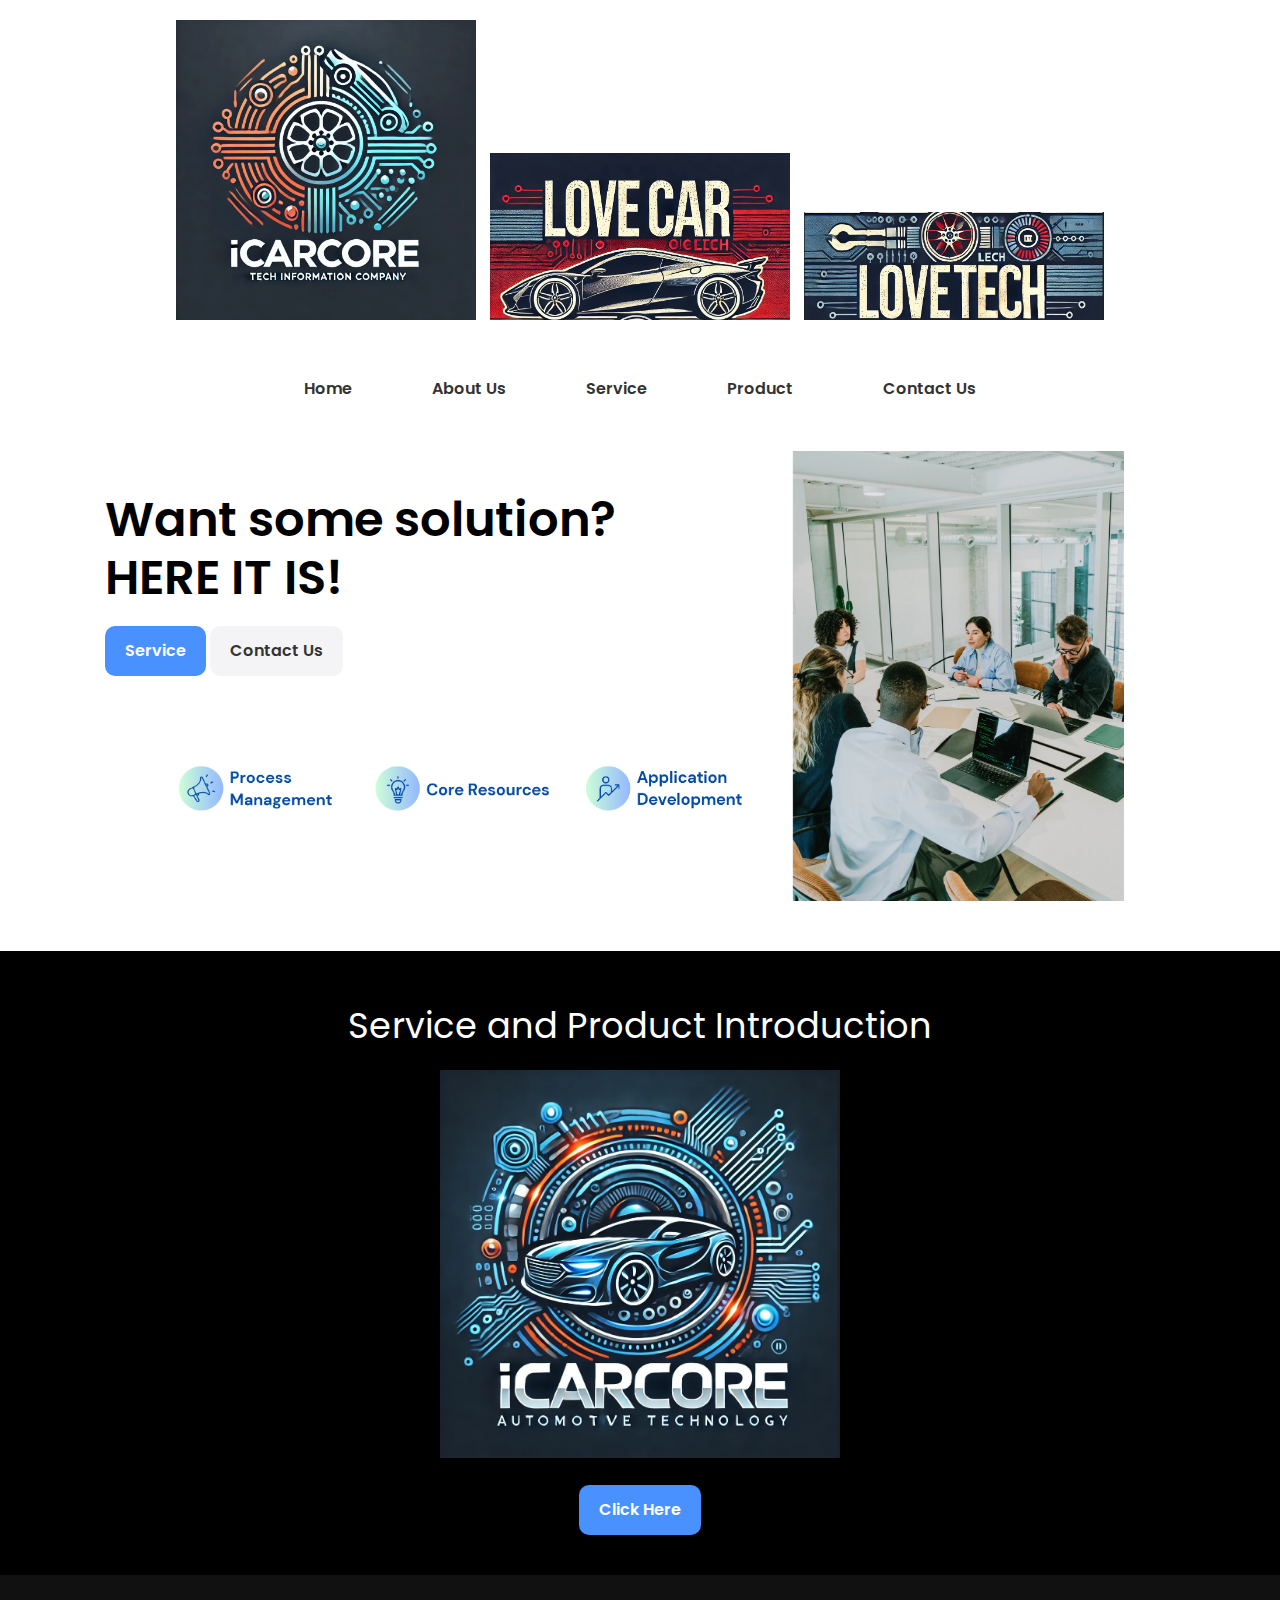
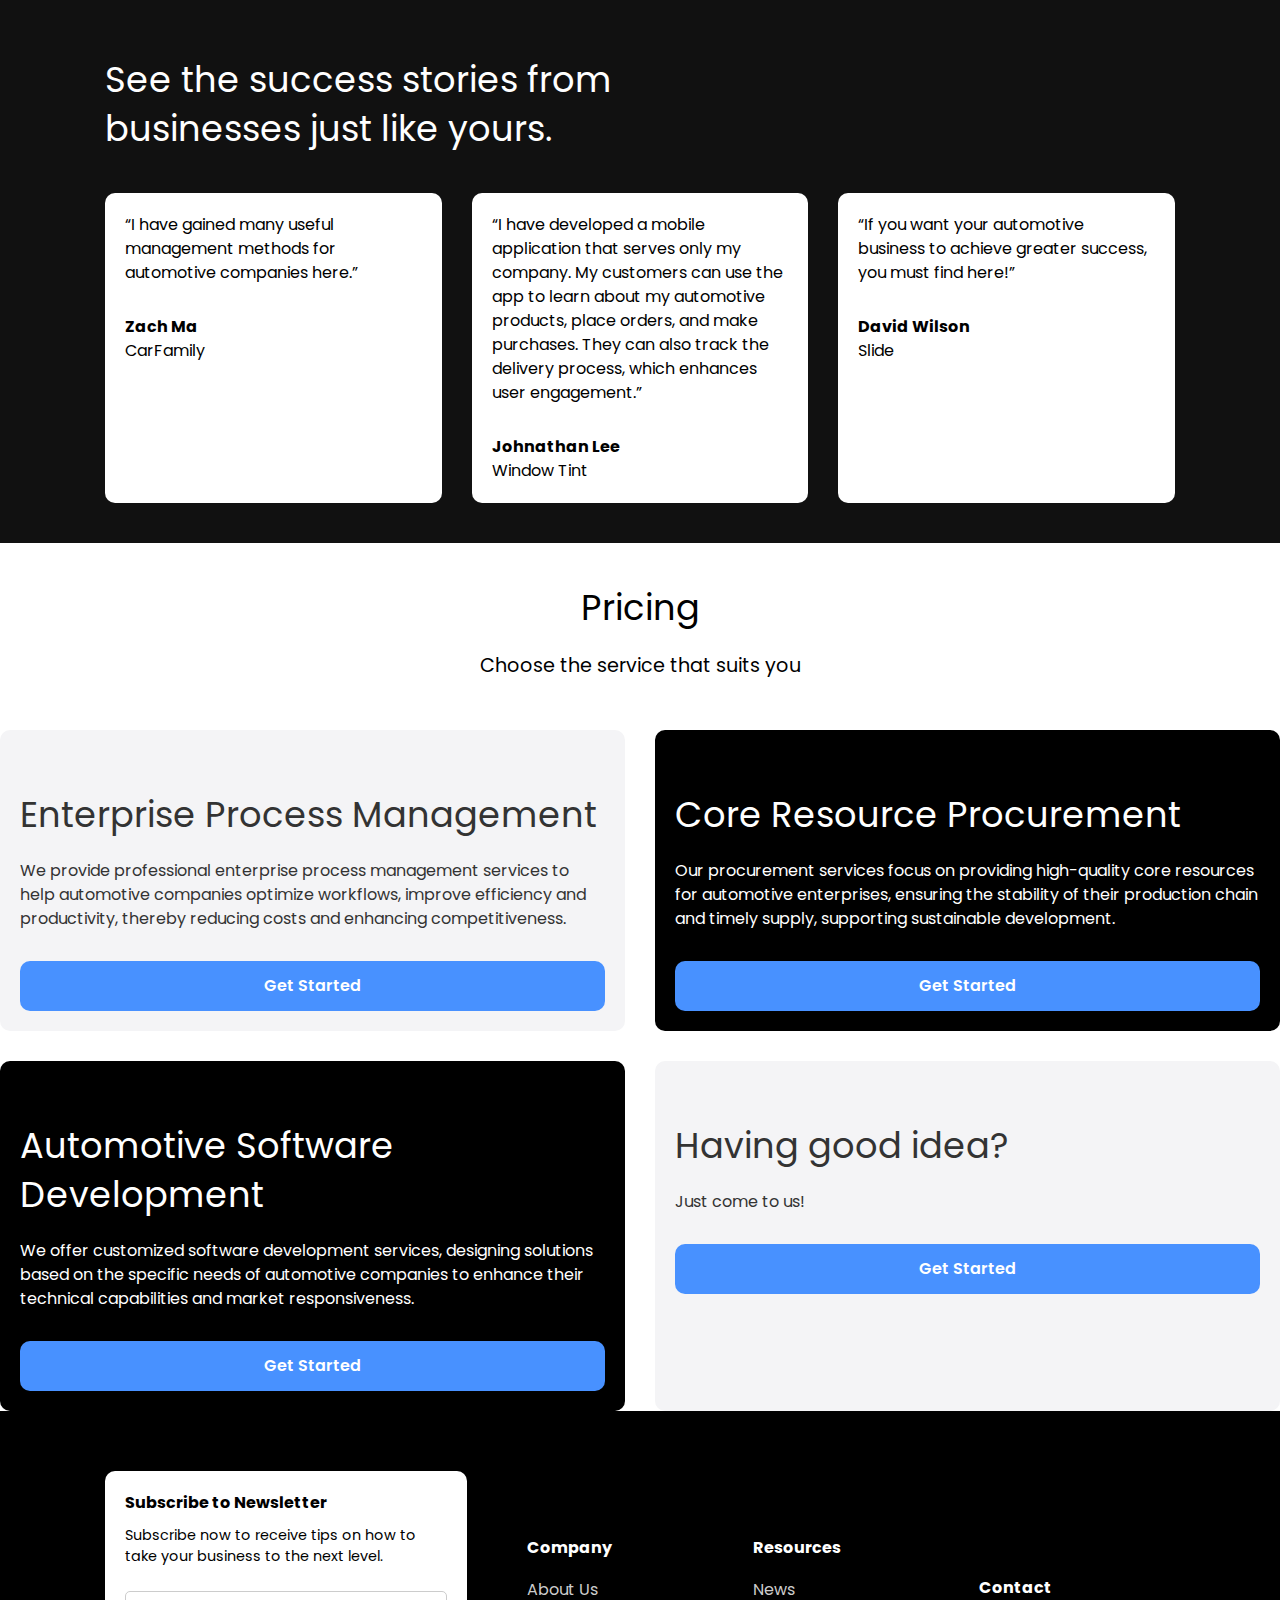
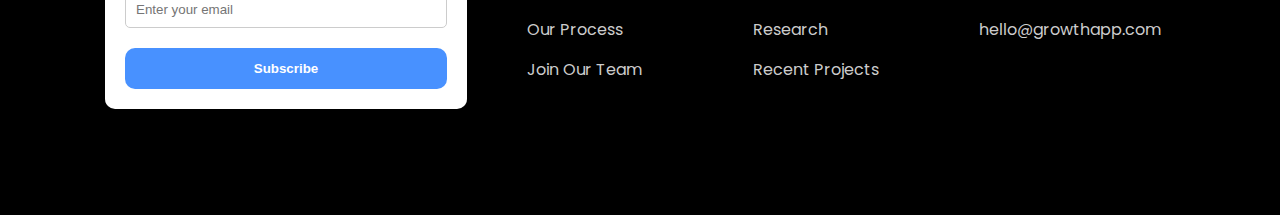
==== index.html @ 76327652 "Renamed J_index.html to index.html for github pages" ====
<!DOCTYPE html>
<html lang="en">

    <head>
        <meta charset="UTF-8" />
        <meta name="viewport" content="width=device-width, initial-scale=1.0" />
        <title>ICarCore</title>
        <link rel="preconnect" href="https://fonts.googleapis.com" />
        <link rel="preconnect" href="https://fonts.gstatic.com" crossorigin />
        <!--文字的corn可以到poppins去选择，选择之后复制link，就可以直接使用-->
        <link href="https://fonts.googleapis.com/css2?family=Poppins:wght@300;400;600;700&display=swap" rel="stylesheet" />
        <!--有些好看的按钮框可以去cdnjs 搜索fortawesome，同样复制link -->
        <link rel="stylesheet" 
            href="https://cdnjs.cloudflare.com/ajax/libs/font-awesome/6.4.2/css/all.min.css"
            integrity="sha512-z3gLpd7yknf1YoNbCzqRKc4qyor8gaKU1qmn+CShxbuBusANI9QpRohGBreCFkKxLhei6S9CQXFEbbKuqLg0DA=="
            crossorigin="anonymous" 
            referrerpolicy="no-referrer" />
        <!--ref和href是定义资源来源，href内部是链接，外部是css-->
        <link rel="stylesheet" href="j_css/j_style.css" />
        <link rel="shortcut icon" href="j_images/favicon.ico" type="image/x-icon" />
    </head>
    <body>
        <nav class="navbar">
            <div class="container">
                <!-- 去边框-->
                <div class="logo">
                    <a href="j_index.html">
                        <img src="j_images/j_logo1.png" alt="logo" />
                        <img src="j_images/j_logo3.png" alt="logo" />
                        <img src="j_images/j_logo4.png" alt="logo" />
                    </a>
                </div>
                <!--设置导航列表-->
                <div class="main-menu">
                    <ul>
                        <li>
                            <a href="j_index.html">Home</a>
                        </li>
                        <li>
                            <a href="#">About Us</a>
                        </li>
                        <li>
                            <a href="#">Service</a>
                        </li>
                        <li>
                            <a href="#">Product</a>
                        </li>
                        <li>
                            <a href="#">Contact Us</a>
                        </li>
                    </ul>
                </div>
            </div>
         </nav>
    <!-- 弄完这个导航就可以去设置css，但logo图片要怎么调整-->

<!-- Hero 这个是导航下面的一些-->
            <section class="hero">
                <div class="container">
                    <div class="hero-content">
                        <h1 class="hero-heading text-xxl">
                            Want some solution? HERE IT IS!
                        </h1>
                        
                        <div class="hero-buttons">
                            <a href="#" class="btn btn-primary">Service</a>
                            <a href="#" class="btn"><i class="fas fa-phone"></i> Contact Us</a>
                        </div>
                    </div>
                </div>
            </section>
<!-- Video Section -->
            <section class="video bg-black">
                <div class="container-sm">
                    <h2 class="video-heading text-xl text-center">
                        Service and Product Introduction
                    </h2>
                    <div class="video-content">
                        <a href="#">
                            <img src="j_images/video.png" alt="video" class="video-preview" />
                        </a>
            
                        <a href="#" class="btn btn-primary">Click Here</a>
                    </div>
                </div>
            </section>

<!--接下来了是tsetmonicals，视频53分钟！-->
<!-- Testimonials -->
            <section class="testimonials bg-dark">
                <div class="container">
                    <h3 class="testimonials-heading text-xl">
                        See the success stories from
                        businesses just like yours.
                    </h3>
                    <div class="testimonials-grid">
                        <div class="card">
                            <p>
                                “I have gained many useful management 
                                methods for automotive companies here.”
                            </p>

                            <p>Zach Ma</p>
                            <p>CarFamily</p>
                        </div>

                        <div class="card">
                            <p>
                                “I have developed a mobile application that 
                                serves only my company. My customers can use 
                                the app to learn about my automotive products, place orders, and make purchases. They can also track the delivery process, which enhances user
                                engagement.”
                            </p>

                            <p>Johnathan Lee</p>
                            <p>Window Tint</p>
                        </div>

                        <div class="card">
                            <p>
                                “If you want your automotive business to 
                                achieve greater success, you must find here!”
                            </p>

                            <p>David Wilson</p>
                            <p>Slide</p>
                        </div>
                    </div>
                </div>
            </section>
    </body>

            <!-- Pricing -->
            <section class="pricing">
                <div class="card-container">
                <!--将三个card包含在一个父集合里面-->
                    <h3 class="pricing-heading text-xl text-center">Pricing</h3>
                    <p class="pricing-subheading text-md text-center">
                        Choose the service that suits you
                    </p>
                    <div class="pricing-grid">
                        <!-- Pricing Card 1 -->
                        <div class="card bg-light">
                            <div class="pricing-card-header">
                                <h4 class="pricing-heading text-xl">Enterprise Process Management</h4>
                                <p class="pricing-card-subheading">
                                    We provide professional enterprise process management
                                     services to help automotive companies optimize 
                                     workflows, improve efficiency and productivity, 
                                     thereby reducing costs and enhancing competitiveness.
                                </p>
                               
                            </div>
                            <div class="pricing-card-body">
                               
                                <a href="#" class="btn btn-primary btn-block">Get Started</a>
                            </div>
                        </div>
                        <!---pricing card 2-->
                        <div class="card bg-black">
                            <div class="pricing-card-header">
                                <h4 class="pricing-heading text-xl">Core Resource Procurement</h4>
                                <p class="pricing-card-subheading">
                                    Our procurement services focus on providing 
                                    high-quality core resources for automotive 
                                    enterprises, ensuring the
                                    stability of their production chain and timely 
                                    supply, supporting sustainable development.
                                </p>
                        
                            </div>
                            <div class="pricing-card-body">
                        
                                <a href="#" class="btn btn-primary btn-block">Get Started</a>
                            </div>
                        </div>
                        <!---pricing card 3-->
                        <div class="card bg-black">
                            <div class="pricing-card-header">
                                <h4 class="pricing-heading text-xl">Automotive Software Development</h4>
                                <p class="pricing-card-subheading">
                                    We offer customized software development services,
                                    designing solutions based on the specific needs of 
                                    automotive
                                    companies to enhance their technical capabilities and 
                                    market responsiveness.
                                </p>
                        
                            </div>
                            <div class="pricing-card-body">
                        
                                <a href="#" class="btn btn-primary btn-block">Get Started</a>
                            </div>
                        </div>

                        <!-- Pricing Card 4 -->
                        <div class="card bg-light">
                            <div class="pricing-card-header">
                                <h4 class="pricing-heading text-xl">Having good idea?</h4>
                                <p class="pricing-card-subheading">
                                    Just come to us!
                                </p>
                        
                            </div>
                            <div class="pricing-card-body">
                        
                                <a href="#" class="btn btn-primary btn-block">Get Started</a>
                            </div>
                        </div>
                    </section>
            
            <!--最下面的联系方式-->
            <footer class="footer bg-black">
                <div class="container">
                    <div class="footer-grid">
                        <div>
                            
                            <div class="card">
                                <h4>Subscribe to Newsletter</h4>
                                <p class="text-sm">
                                    Subscribe now to receive tips on how to take your business to
                                    the next level.
                                </p>
                                <form>
                                    <input type="email" id="email" placeholder="Enter your email" />
                                    <button type="submit" class="btn btn-primary btn-block">
                                        Subscribe
                                    </button>
                                </form>
                            </div>
                            <i class="fab fa-linkedin"></i>
                            <i class="fab fa-twitter"></i>
                        </div>
                        <div>
                            <h4>Company</h4>
                            <ul>
                                <li><a href="#">About Us</a></li>
                                <li><a href="#">Our Process</a></li>
                                <li><a href="#">Join Our Team</a></li>
                            </ul>
                        </div>
                        <div>
                            <h4>Resources</h4>
                            <ul>
                                <li><a href="#">News</a></li>
                                <li><a href="#">Research</a></li>
                                <li><a href="#">Recent Projects</a></li>
                            </ul>
                        </div>
                        <div>
                            <h4>Contact</h4>
                            <ul>
                                <li>
                                    <a href="#">hello@growthapp.com</a>
                                </li>
                            </ul>
                        </div>
                    </div>
                </div>
            </footer>
            
            <script src="js/main.js"></script>
            </body>
            
            </html>
---- j_css/j_style.css ----
/*领头的原点消失*/
* {
    box-sizing: border-box;
    margin: 0;
    padding: 0;
}

:root {
    --primary-color: #4891ff;
    --light-color: #f4f4f6;
    --dark-color: #111;
}

body {
    font-family: 'Poppins', sans-serif;
    font-size: 16px;
    line-height: 1.5;
    background: #fff;
    overflow-x: hidden;
}

a {
    text-decoration: none;
    color: #333;
}

ul {
    list-style: none;
}

img {
    max-width: 100%;
}

/* Navbar */
.navbar {
    background: #fff;
    padding: 20px;
}

/*图片和menu分行*/
.navbar .container {
    display: flex;
    flex-direction: column;
    /* 使 logo 和 main menu 垂直排列 */
    align-items: center;
    /* 居中对齐 */
}

.logo {
    margin-bottom: 20px;
    /* 添加一些底部空间，以分隔 logo 和菜单 */
}

.logo {
    display: flex;
    /* 让 logo 内的图片并排 */
    justify-content: center;
    /* 居中对齐 */
    align-items: center;
}

.logo img {
    width: 300px;
    /* 调整图片的宽度 */
    height: auto;
    /* 保持图片的宽高比 */
    margin-right: 10px;
    /* 图片之间的间距 */
}

.logo img:last-child {
    margin-right: 0;
    /* 去掉最后一张图片的右侧间距 */
}


.main-menu ul {
    list-style-type: none;
    padding: 0;
    margin: 0;
    display: flex;
    /* 使用 flex 进行水平排列 */
    justify-content: center;
    /* 水平居中 */
}

.navbar ul li a {
    padding: 30px 40px;
    display: block;
    font-weight: 600;
    transition: 0.5s;
}

/*点击导航的颜色*/
.navbar ul li a:hover {
    color: #4891ff;
}

.navbar ul li a i {
    margin-right: 10px;
}

.navbar ul li:last-child a {
    margin-left: 10px;
}

/* Hero 样式 */
.hero {
    margin-bottom: 50px;
}

.hero .container {
    background: url('../j_images/hero1.png') no-repeat;
    background-size: contain;
    background-position: center bottom;
    height: 450px;
    display: flex;

}

.hero .hero-content {
    width: 50%;
}

.hero .hero-text {
    width: 70%;
    margin-bottom: 20px;
}

/* Video */
.video {
    padding: 10px 0 40px;
}

.video .video-content {
    display: flex;
    flex-direction: column;
    align-items: center;
}

.video .video-preview {
    /*设置了图片大小，感恩！*/
    max-width: 400px;

    margin-bottom: 20px;
}

/* Utility Classes 导航箱子随着页面缩小放大移动*/
.container {
    max-width: 1100px;
    margin: 0 auto;
    padding: 0 15px;
}

.container-sm {
    max-width: 800px;
    margin: 0 auto;
    padding: 0 15px;
}

/* Testimonials */
.testimonials {
    padding: 40px 0;
}

.testimonials .testimonials-heading {
    width: 700px;
    margin-bottom: 40px;
}

.testimonials .testimonials-grid {
    display: grid;
    grid-template-columns: repeat(3, 1fr);
    gap: 30px;
}

.testimonials .card p:nth-child(2) {
    margin-top: 30px;
    font-weight: bold;
}

/* Pricing */
.pricing .pricing-grid {
    display: grid;
    grid-template-columns: repeat(2, 1fr);
    gap: 30px;
    margin-top: 50px;
}

.pricing .pricing-card-subheading {
    margin-bottom: 30px;
}

.pricing .pricing-card-price {
    margin-bottom: 30px;
    padding: 20px 0;
    border-bottom: 1px solid #ccc;
}

.pricing .card
{
    flex: 1;
border-radius: 10px;
    padding: 20px;

}

.pricing ul {
    margin: 30px 0;
}

.pricing ul li {
    margin-bottom: 20px;
}

.pricing ul li i {
    margin-right: 10px;
}

.pricing .pricing-footer {
    margin: 30px 0;
}

.pricing .car-container
{
    display: flex;
        justify-content: space-between;
        /* 控制卡片之间的间距 */
        flex-wrap: wrap;
        /* 允许换行 */
}

/* Utility Classes */
.container {
    max-width: 1100px;
    margin: 0 auto;
    padding: 0 15px;
}

.container-sm {
    max-width: 800px;
    margin: 0 auto;
    padding: 0 15px;
}

/* Card */
.card {
    background: #fff;
    color: #000;
    border-radius: 10px;
    padding: 20px;
}

/* Footer */
.footer {
    padding: 40px 0;
}

.footer h4 {
    margin-bottom: 10px;
}

.footer ul li {
    line-height: 2.5;
}

.footer a {
    color: #ccc;
}

.footer i {
    font-size: 1.5rem;
    margin-right: 10px;
}

.footer-grid {
    display: grid;
    grid-template-columns: 2fr 1fr 1fr 1fr;
    gap: 30px;
    justify-content: center;
    align-items: center;
}

.footer .card {
    margin: 20px 30px 30px 0;
}

.footer input[type='email'] {
    width: 100%;
    padding: 10px;
    border: 1px solid #ccc;
    border-radius: 5px;
    margin: 20px 0;
}

/* Utility Classes */
.container {
    max-width: 1100px;
    margin: 0 auto;
    padding: 0 15px;
}

.container-sm {
    max-width: 800px;
    margin: 0 auto;
    padding: 0 15px;
}

/* Card */
.card {
    background: #fff;
    color: #000;
    border-radius: 10px;
    padding: 20px;
}

/* Buttons */
.btn {
    display: inline-block;
    padding: 13px 20px;
    background: var(--light-color);
    color: #333;
    font-weight: 600;
    text-decoration: none;
    border: none;
    border-radius: 10px;
    cursor: pointer;
    text-align: center;
    transition: 0.5s;
}

.btn:hover {
    opacity: 0.8;
}

.btn-primary {
    background: var(--primary-color);
    color: #fff;
}

.btn-dark {
    background: var(--dark-color);
    color: #fff;
}

.btn-block {
    display: block;
    width: 100%;
}

/* Text Classes */
.text-xxl {
    font-size: 3rem;
    line-height: 1.2;
    font-weight: 600;
    margin: 40px 0 20px;
}

.text-xl {
    font-size: 2.2rem;
    line-height: 1.4;
    font-weight: normal;
    margin: 40px 0 20px;
}

.text-lg {
    font-size: 1.8rem;
    line-height: 1.4;
    font-weight: normal;
    margin: 30px 0 20px;
}

.text-md {
    font-size: 1.2rem;
    line-height: 1.4;
    font-weight: normal;
    margin: 20px 0 10px;
}

.text-sm {
    font-size: 0.9rem;
    line-height: 1.4;
    font-weight: normal;
    margin: 10px 0 5px;
}

.text-center {
    text-align: center;
}



/* Background */
.bg-primary {
    background: var(--primary-color);
    color: #fff;
}

.bg-light {
    background: var(--light-color);
    color: #333;
}

.bg-dark {
    background: var(--dark-color);
    color: #fff;
}

.bg-black {
    background: #000;
    color: #fff;
}
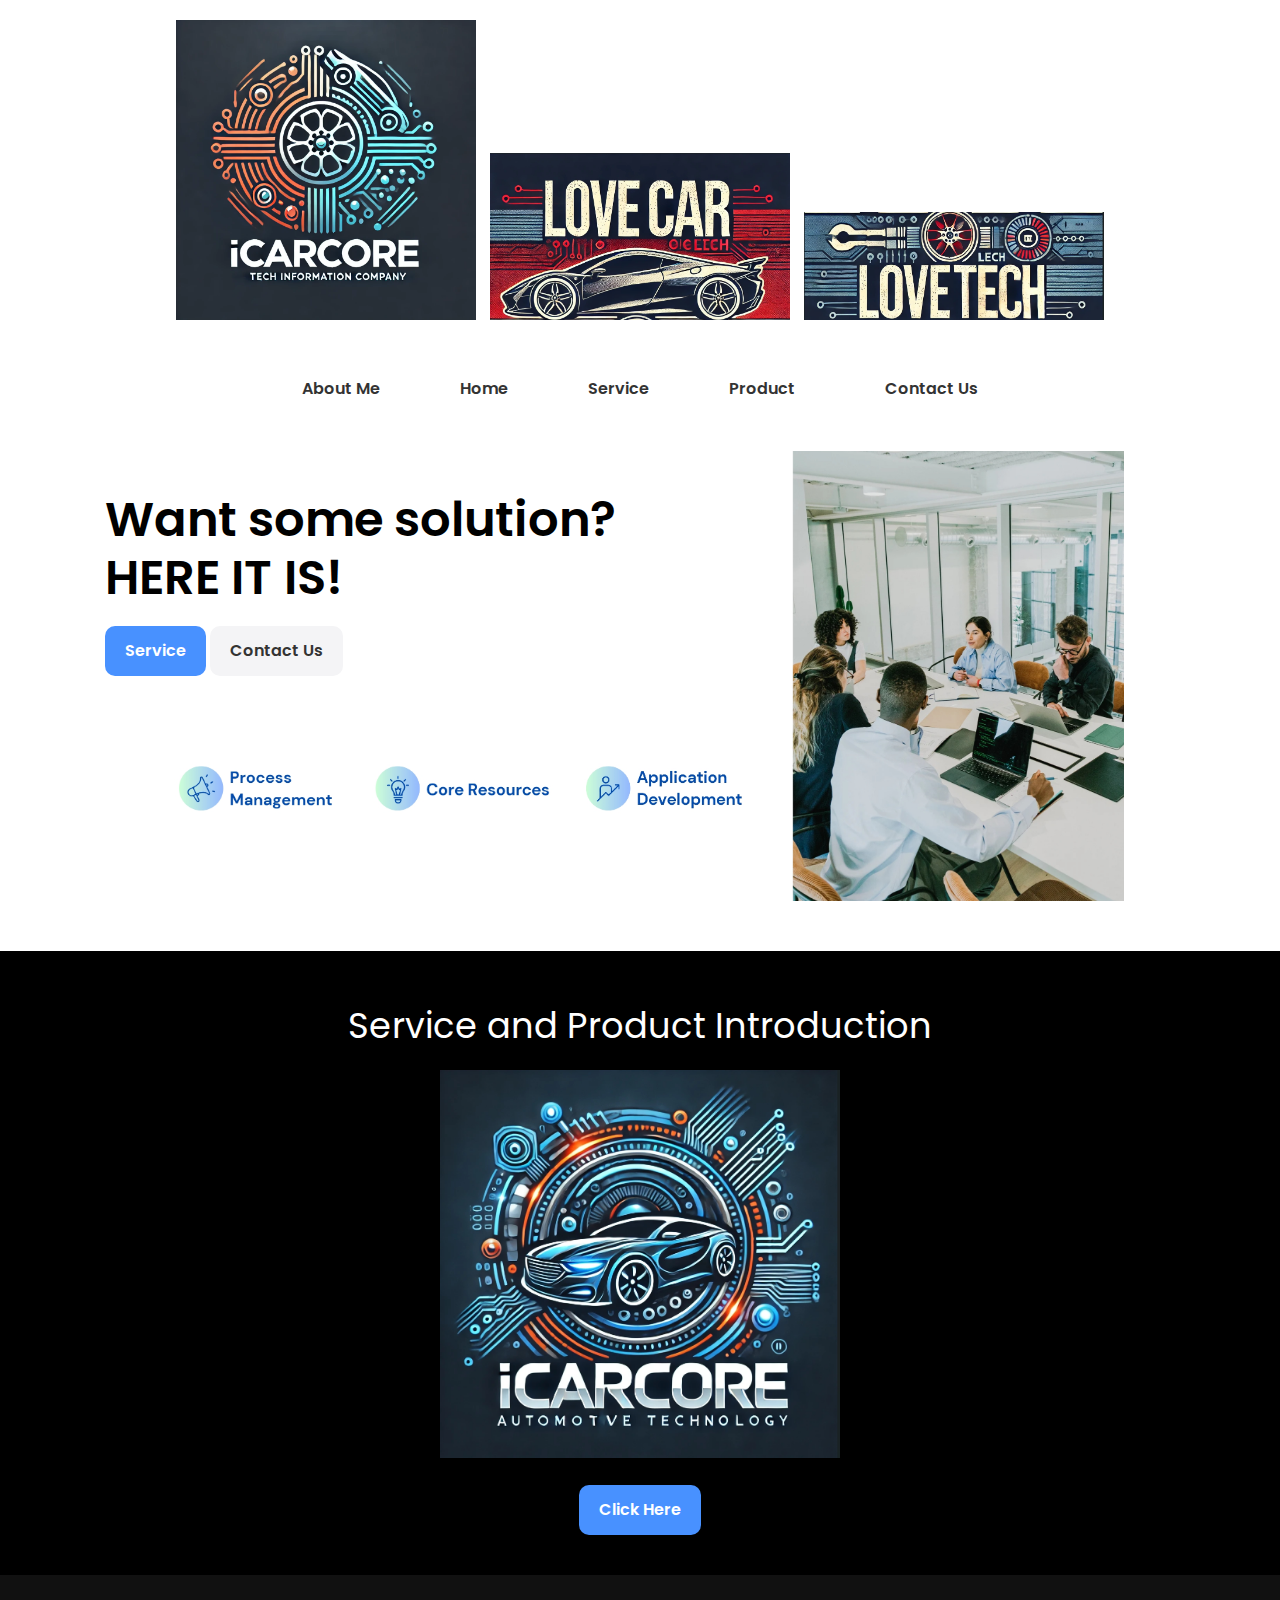
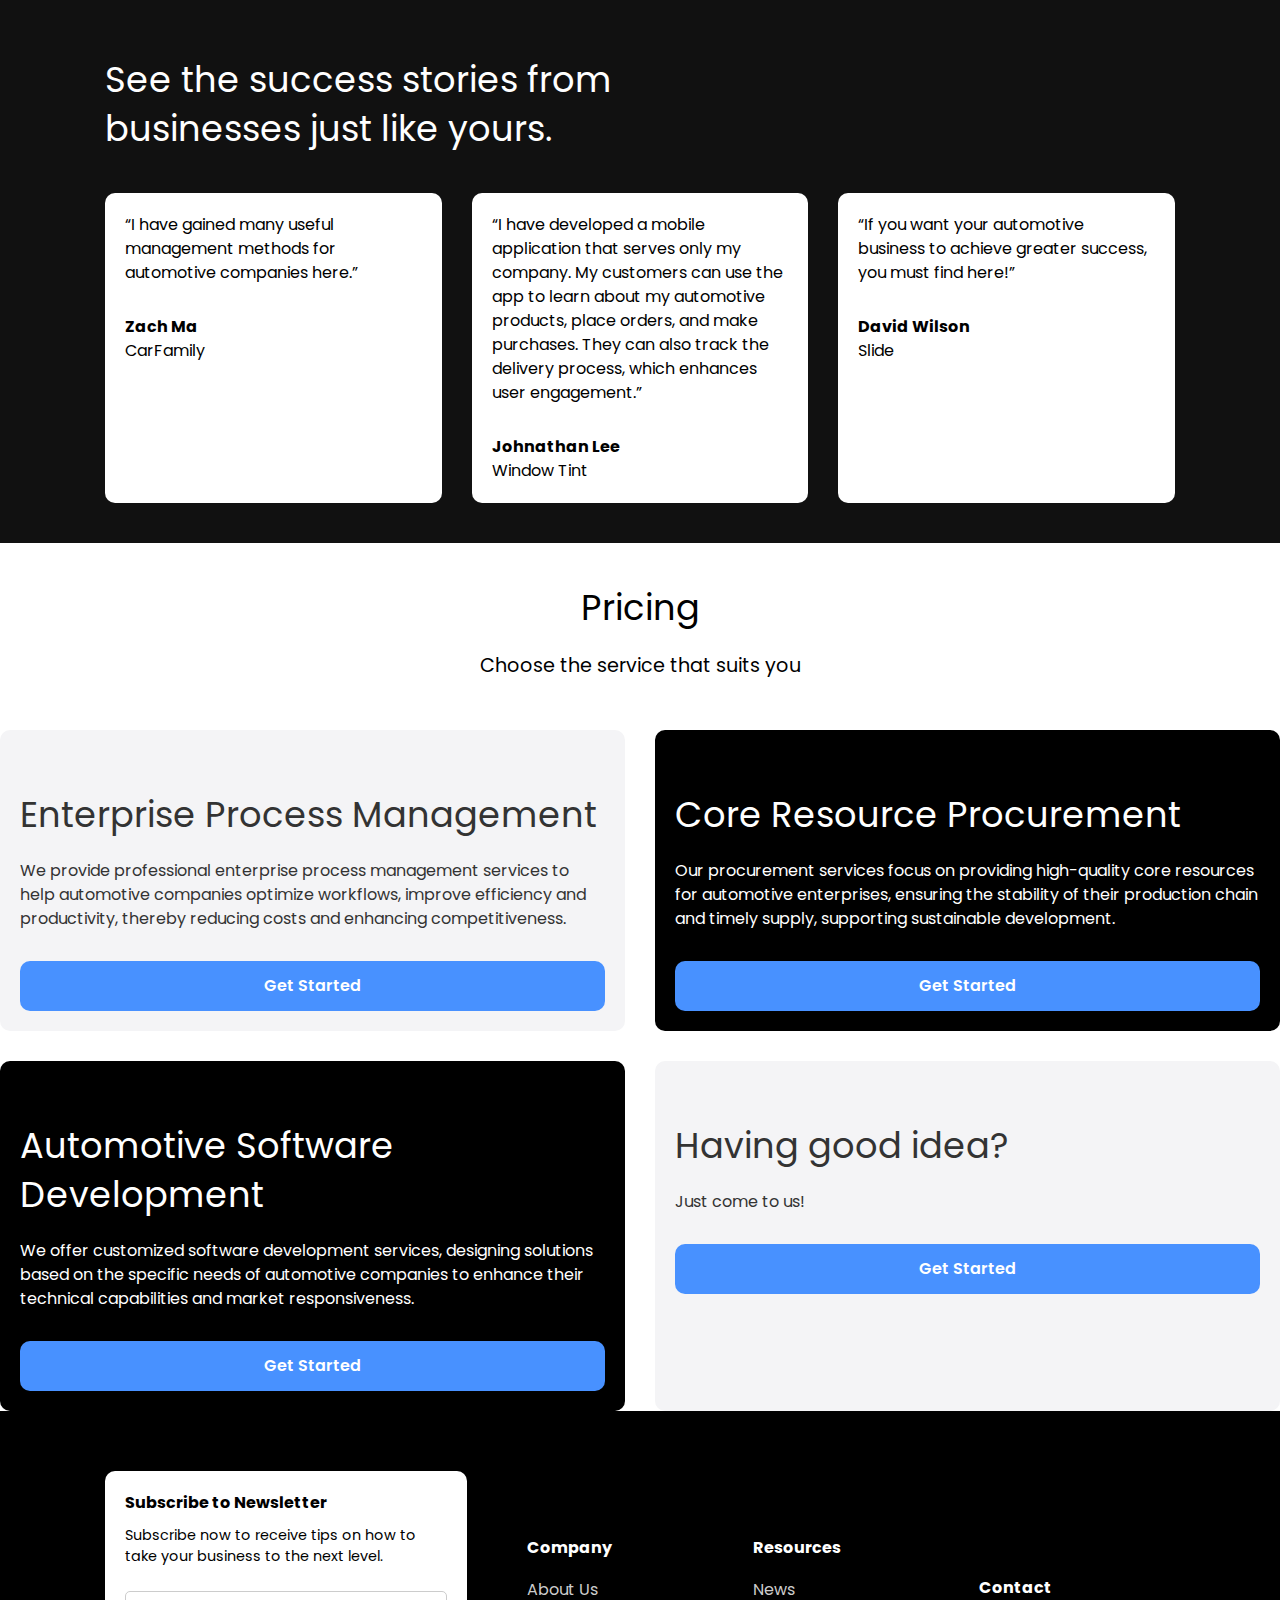
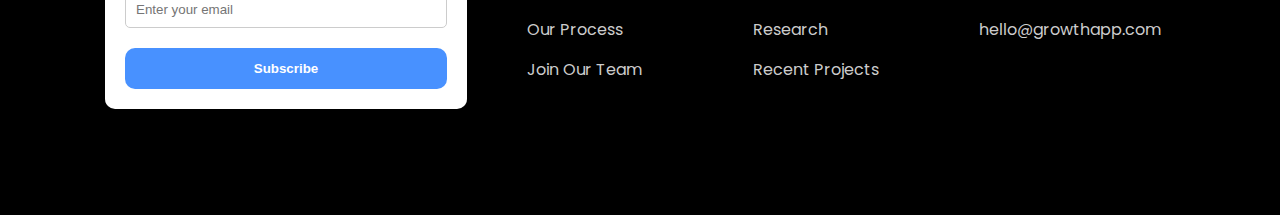
==== commit 7864e8e1: "improve the 'aboutme.html'." ====
--- a/index.html
+++ b/index.html
@@ -24,7 +24,7 @@
             <div class="container">
                 <!-- 去边框-->
                 <div class="logo">
-                    <a href="j_index.html">
+                    <a href="index.html">
                         <img src="j_images/j_logo1.png" alt="logo" />
                         <img src="j_images/j_logo3.png" alt="logo" />
                         <img src="j_images/j_logo4.png" alt="logo" />
@@ -34,10 +34,10 @@
                 <div class="main-menu">
                     <ul>
                         <li>
-                            <a href="j_index.html">Home</a>
-                        </li>
-                        <li>
-                            <a href="#">About Us</a>
+                            <a href="aboutme.html">About Me</a>
+                        </li>
+                        <li>
+                            <a href="#">Home</a>
                         </li>
                         <li>
                             <a href="#">Service</a>
